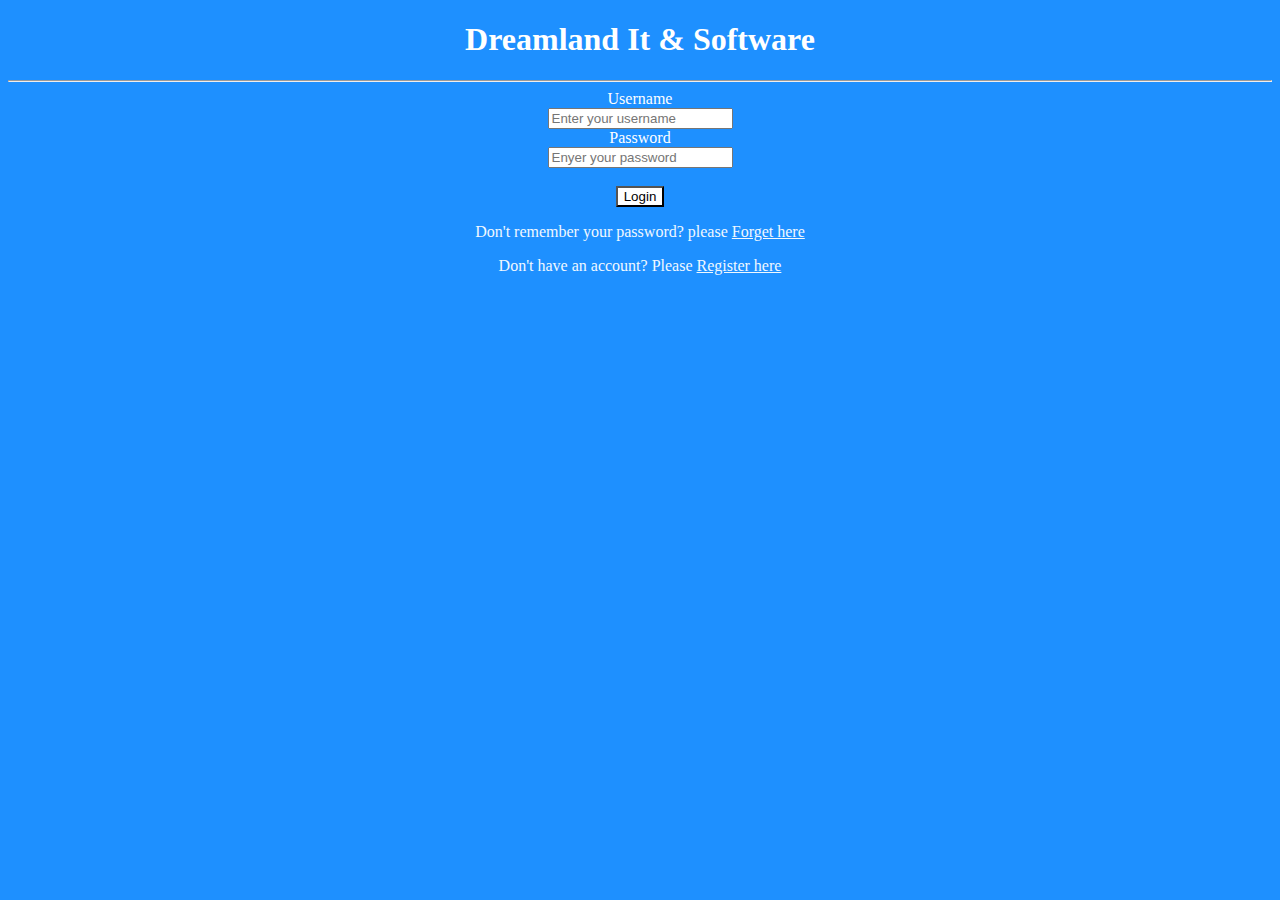
==== index.html @ 6c0097d3 "Drm login form" ====
<!DOCTYPE html>
<html lang="en">
<head>
  <meta charset="UTF-8">
  <meta http-equiv="X-UA-Compatible" content="IE=edge">
  <meta name="viewport" content="width=device-width, initial-scale=1.0">
  <title>Login Page</title>




  <!-- Custom CSS file -->
  <link rel="stylesheet" href="/css/style.css">
</head>
<body id="bg-clr">
  <h1 align="center">Dreamland It & Software</h1>
  <hr/>
  <form align="center" id="usr-nm" >
    <label for="username">Username</label>
    <br/>
    <input type="text" name="username" placeholder="Enter your username"/><br/>
    <label for="password">Password</label> <br/>
    <input type="password" name="password" placeholder="Enyer your password"/><br/>
    <br/>
    <input type="submit"value="Login"/ id="submit-btn">

    <p>Don't remember your password? please <a href="/pages/forget.html">Forget here</a></p>
    <p>Don't have an account? Please <a href="/pages/register.html">Register here</a></p>

  </form>
  
</body>
</html>
---- css/style.css ----
h1 {
  color: white;
  text-align: center;
}

#usr-nm {
   color: white;
}

#bg-clr { background-color: dodgerblue;

}
#submit-btn {
 background-color: white;
}

a {
  color: aliceblue;
}

#forget-bg {
  background-color:dodgerblue;
}
p {
  color: aliceblue;
}
#mail-bg {
  color: aliceblue;
}
#reg-bg {
  background-color: dodgerblue;
}
#reg-frm {
  color: aliceblue;
}
p {
  color: aliceblue;
}
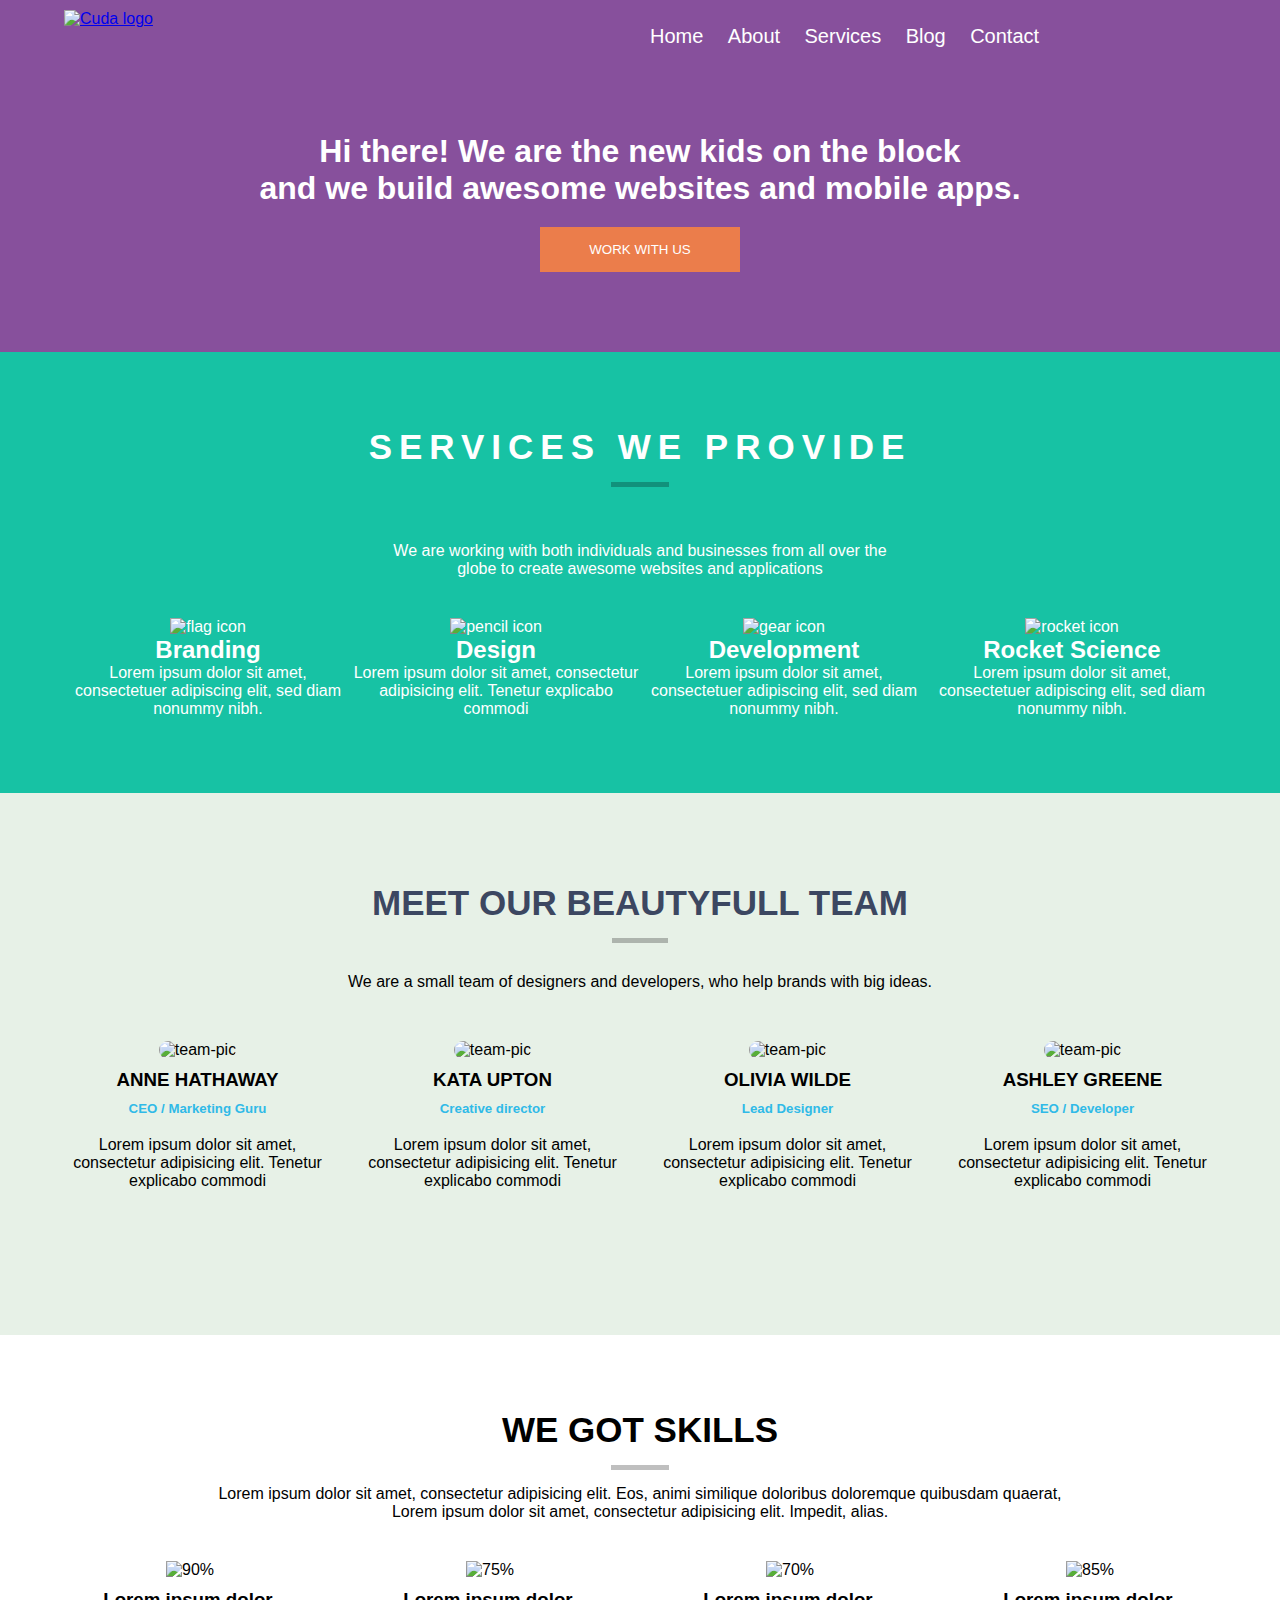
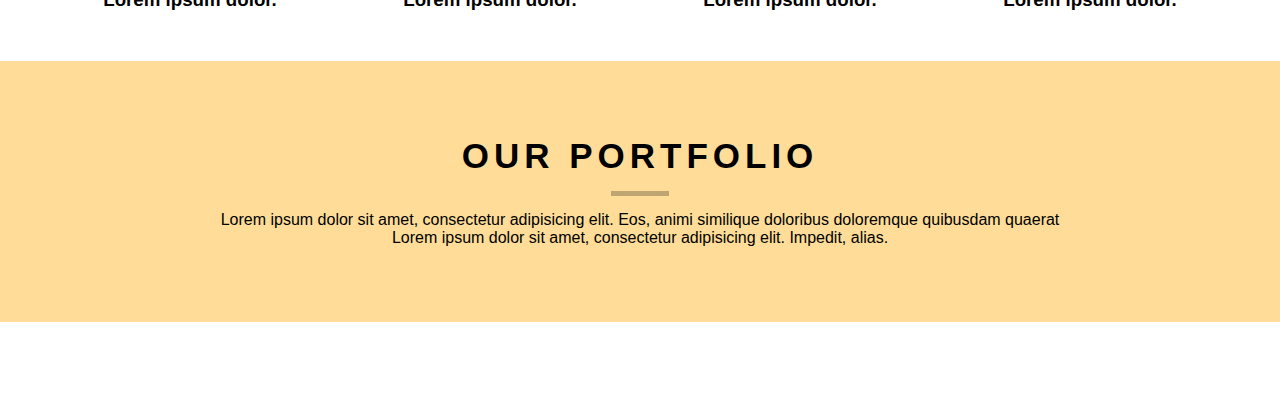
==== commit e1082651: "Add files via upload" ====
--- a/index.html
+++ b/index.html
@@ -1,33 +1,176 @@
 <!DOCTYPE html>
 <html lang="en">
 <head>
-  <meta charset="UTF-8">
-  <meta http-equiv="X-UA-Compatible" content="IE=edge">
-  <meta name="viewport" content="width=device-width, initial-scale=1.0">
-  <title>Login Page</title>
-
-
-
-
-  <!-- Custom CSS file -->
-  <link rel="stylesheet" href="/css/style.css">
+    <meta charset="UTF-8">
+    <meta http-equiv="X-UA-Compatible" content="IE=edge">
+    <meta name="viewport" content="width=device-width, initial-scale=1.0">
+    <!-- main  Css -->
+    <link rel="stylesheet" href="css/style.css">
+    <title>Web Layout</title>
 </head>
-<body id="bg-clr">
-  <h1 align="center">Dreamland It & Software</h1>
-  <hr/>
-  <form align="center" id="usr-nm" >
-    <label for="username">Username</label>
-    <br/>
-    <input type="text" name="username" placeholder="Enter your username"/><br/>
-    <label for="password">Password</label> <br/>
-    <input type="password" name="password" placeholder="Enyer your password"/><br/>
-    <br/>
-    <input type="submit"value="Login"/ id="submit-btn">
-
-    <p>Don't remember your password? please <a href="/pages/forget.html">Forget here</a></p>
-    <p>Don't have an account? Please <a href="/pages/register.html">Register here</a></p>
-
-  </form>
-  
-</body>
-</html>+<body>
+     <!-- Header part -->
+     <header>
+        <div class="container">
+            <nav>
+                <div class="logo-part">
+                    <a href="a"><img src="img/cuda.png"alt="Cuda logo"></a>
+                </div>
+                <div class="menu-part">
+                    <ul>
+                        <li><a href="a">Home</a></li>
+                        <li><a href="a">About</a></li>
+                        <li><a href="a">Services</a></li>
+                        <li><a href="a">Blog</a></li>
+                        <li><a href="a">Contact</a></li>
+                    </ul>
+                </div>
+            </nav>
+            <div class="header-writting-part">
+                <h1>Hi there! We are the new kids on the block <br/>
+                    and we build awesome websites and mobile apps.
+                    </h1>
+                    <a href="a"><button type="button">Work with us</button></a>
+            </div>
+        </div>
+     </header>
+     <!-- Services Section -->
+     <section id="service">
+        <div class="container">
+        <div class="service-writting-part">
+        <h2>SERVICES WE PROVIDE</h2>
+        <span class="underline"></span>
+        
+        <p>
+            We are working with both individuals and businesses from all over the globe
+to create awesome websites and applications
+        </p>
+        </div>
+        <div class="Service-box-part"></div>
+        <div class="service-box">
+        <img src="img/icon.png" alt="flag icon">
+        <h2>Branding</h2>
+        <p>
+            Lorem ipsum dolor sit amet,
+consectetuer adipiscing elit,
+sed diam nonummy nibh.
+        </p>
+          </div>
+          <div class="service-box">
+            <img src="img/crayon.png" alt="pencil icon">
+            <h2>Design</h2>
+            <p>
+                Lorem ipsum dolor sit amet, consectetur adipisicing elit. Tenetur explicabo commodi
+            </p>
+              </div>
+              <div class="service-box">
+                <img src="img/gear.png" alt="gear icon">
+                <h2>Development</h2>
+                <p>
+                    Lorem ipsum dolor sit amet,
+        consectetuer adipiscing elit,
+        sed diam nonummy nibh.
+                </p>
+                  </div>
+                  <div class="service-box">
+                    <img src="img/rocket.png" alt="rocket icon">
+                    <h2>Rocket Science</h2>
+                    <p>
+                        Lorem ipsum dolor sit amet,
+            consectetuer adipiscing elit,
+            sed diam nonummy nibh.
+                    </p>
+                      </div>
+         </div>
+       </div>
+    </section>
+    <!-- team section -->
+    <section id="team">
+        <div class="container">
+            <div class="team-writting-part">
+            <h2>MEET OUR BEAUTYFULL TEAM</h2>
+            <span class="underline"></span>
+            </div>
+            <p>We are a small team of designers and developers, who help brands with big ideas.</p>
+        </div>
+        <div class="team-box-part">
+        <div class="team-box">
+        <img src="img/author.jpg" alt="team-pic">
+        <h3>ANNE HATHAWAY</h3>
+        <h5>CEO / Marketing Guru</h5>
+        <p>
+            Lorem ipsum dolor sit amet, consectetur adipisicing elit. Tenetur explicabo commodi
+        </p>
+        </div>
+            <div class="team-box">
+            <img src="img/author.jpg" alt="team-pic">
+            <h3>KATA UPTON</h3>
+            <h5>Creative director</h5>
+            <p>
+                Lorem ipsum dolor sit amet, consectetur adipisicing elit. Tenetur explicabo commodi
+            </p>
+        </div>
+                <div class="team-box">
+                <img src="img/author.jpg" alt="team-pic">
+                <h3>OLIVIA WILDE</h3>
+                <h5>Lead Designer</h5>
+                <p>
+                    Lorem ipsum dolor sit amet, consectetur adipisicing elit. Tenetur explicabo commodi
+                </p>
+            </div>
+                <div class="team-box">
+                <img src="img/author.jpg" alt="team-pic">
+                <h3>ASHLEY GREENE</h3>
+                <h5>SEO / Developer</h5>
+                <p>
+                    Lorem ipsum dolor sit amet, consectetur adipisicing elit. Tenetur explicabo commodi
+                </p>
+            </div>
+        </div>
+      </div>
+    </section>
+    <!-- skill section -->
+    <section id="skill">
+        <div class="container">
+            <div class="skill-writting-part">
+                <h2>WE GOT SKILLS</h2>
+                <span class="underline"></span>
+            </div>
+               <p>Lorem ipsum dolor sit amet, consectetur adipisicing elit. Eos, animi similique doloribus doloremque quibusdam quaerat,<br/>
+                Lorem ipsum dolor sit amet, consectetur adipisicing elit. Impedit, alias.</p>
+            
+        
+          </div>
+          <div class="skill-box-part">
+        <div class="skill-box">
+            <img src="img/90.png" alt="90%">
+            <h3>Lorem ipsum dolor.</h3>
+            </div>
+            <div class="skill-box">
+                <img src="img/75.png" alt="75%">
+                <h3>Lorem ipsum dolor.</h3>
+                </div>
+                <div class="skill-box">
+                    <img src="img/70.png" alt="70%">
+                    <h3>Lorem ipsum dolor.</h3>
+                    </div>
+                    <div class="skill-box">
+                        <img src="img/85.png" alt="85%">
+                        <h3>Lorem ipsum dolor.</h3>
+                        </div>
+                    </div>
+              <!-- portfolio section -->
+              <section id="portfolio">
+                <div class="container">
+                <div class="portfolio-writting-part">
+                    <h2>OUR PORTFOLIO</h2>
+                    <span class="underline"></span>
+                    </div>
+                    <p>Lorem ipsum dolor sit amet, consectetur adipisicing elit. Eos, animi similique doloribus doloremque quibusdam quaerat<br/>
+                        Lorem ipsum dolor sit amet, consectetur adipisicing elit. Impedit, alias.
+                    </p>
+                 </div>
+                </div>
+              </section>
+            </body>
+         </html>--- a/css/style.css
+++ b/css/style.css
@@ -1,38 +1,253 @@
-h1 {
-  color: white;
-  text-align: center;
-}
-
-#usr-nm {
-   color: white;
-}
-
-#bg-clr { background-color: dodgerblue;
-
-}
-#submit-btn {
- background-color: white;
-}
-
-a {
-  color: aliceblue;
-}
-
-#forget-bg {
-  background-color:dodgerblue;
-}
-p {
-  color: aliceblue;
-}
-#mail-bg {
-  color: aliceblue;
-}
-#reg-bg {
-  background-color: dodgerblue;
-}
-#reg-frm {
-  color: aliceblue;
-}
-p {
-  color: aliceblue;
+
+            /* Global Class */
+            *{
+                margin: 0;
+                padding: 0;
+                outline: 0;
+                border: 0;
+                box-sizing: border-box;
+                font-family: Arial, Helvetica, sans-serif;
+                
+            }
+            section{
+                padding: 75px 0px;
+            }
+            .container{
+                width: 90%;
+                margin: auto;
+            }
+            .underline{border-bottom: 5px solid #00000040;display: block;width: 5%;margin: 15px auto;}
+            /* ===========header part======= */
+            header{
+                background-color: #87509c;
+                color: white;
+                width: 100%;
+                float: left;
+            }
+              nav{
+                width: 100%;
+                float: left;
+                padding: 10px 0px;
+                }
+            .logo-part{
+                width: 50%;
+                float: left;
+            }
+            .menu-part{  
+                width: 50%;  
+                float: left;
+            }
+            .header-writting-part{
+                width: 100%;
+                float: left;
+                text-align: center;
+                margin: 60px 0px;
+            }
+            .menu-part ul{
+            
+            padding: 15px 0px;
+            }
+            .menu-part li{
+            
+            list-style: none;
+            
+            display: inline-block;
+            
+            /* margin: 0px 10px; */
+            }
+            .menu-part a{
+            
+            font-size: 20px;
+            
+            color: #fff;
+            
+            text-decoration: none;
+            padding: 10px;
+            transition: ease-in-out 0.3s;
+            }
+            .menu-part a:hover{
+                background-color: #00000075;
+                padding: 10px;
+                border-radius: 5px;
+            }
+            .header-writting-part h1{
+            }
+            .header-writting-part a button{width: 200px;padding: 15px;color: white;background-color: #eb7d4b;text-transform: uppercase;margin: 20px;}
+            .header-writting-part a button:hover{
+                background-color: #00000075;
+                transition: ease-out 0.2s;
+            
+            }
+            
+            /* Service section */
+            #service{
+                width: 100%;
+                float: left;
+                background-color: #17c2a4;
+                color: white;
+                text-align: center;
+            }
+            .service-writting-part{   
+                width: 100%;
+                float: left;
+            
+            }
+            .service-writting-part h2{
+            
+            font-size: 35px;
+            
+            letter-spacing: 7px;
+            
+            font-weight: 600;
+            }
+            .service-writting-part p{
+            
+            width: 50%;
+            
+            margin: auto;
+            padding: 40px;
+            }
+            .service-box-part{  
+                width: 100%; 
+                 float: left;
+                margin-top: 50px;
+            }
+            .service-box{
+                width: 25%;
+                float: left;
+            
+            }
+            .service-box img{
+              border: ;
+            
+            }
+            .service-box h2{
+            
+            }
+            .service-box p{
+                
+            }
+            /* team section */
+            #team{
+               width: 100%; 
+               float: left;
+                text-align: center;
+                background-color: #E7F1E7;
+               
+            }
+        .team-writting-part{
+            width: 100%;
+            float: left;
+            padding: 15px;
+        }
+        .team-writting-part h2{
+            font-size: 35px;
+            letter-spacing: 0px;
+            font-weight: 600;
+            color: #3c4761;
+        }
+        .team-writting-part p{
+            width: 50%;
+            margin: auto;
+            padding: 30px;
+        }
+        .team-box-part{
+            width: 100%;
+            float: left;
+            padding: 50px;
+
+        }
+        .team-box{
+            width: 25%;
+            float: left;
+        }
+        .team-box img{
+            border-radius: 50px;
+
+        }
+        .team-box h3{
+            padding: 10px;
+
+        }
+        .team-box p{
+            padding: 20px;
+         }
+         .team-box h5{
+            color: #30bae7;
+         }
+         
+         /* skill sektion */
+
+         #skill{
+            width: 100%;
+            float: left;
+            text-align: center;
+            background-color: white;
+        }
+        .skill-writting-part{
+            width: 100%;
+            float: left;
+        }
+        .skill-writting-part h2{
+            font-size: 35px;
+            letter-spacing: 0px;
+            font-weight: 600;
+            
+        }
+        .skill-writting-part p{
+            width: 50%;
+            margin: auto;
+            padding: 30%;
+            font-size: 15px;
+        }
+.skill-box-part {
+    width: 100%;
+    float: left;
+    padding: 40px;
+}
+.skill-box {
+    width: 25%;
+    float: left;
+}
+.skill-box h3 {
+ padding: 10px;
+
+}
+/* Portfolio section */
+
+#portfolio{
+    width: 100%;
+    float: left;
+    text-align: center;
+    background-color: #FFDD99;
+}
+.portfolio-writting-part {
+    width: 100%;
+    float: left;
+}
+.portfolio-writting-part h2{
+    font-size: 35px;
+    letter-spacing: 5px;
+    font-weight: 600;
+}
+
+.menu-port{
+    width: 50%;
+}
+.menu-port ul{
+    padding: 15px 0px;
+}
+.menu-port li{
+    list-style: none;
+    display:inline-block;
+}
+.menu-port b{
+    font-size: 20px;
+    color: #fff;
+}
+
+.menu-port b:hover{
+    background-color: #00000075;
+    padding: 10px;
+    border-radius: 5px;
 }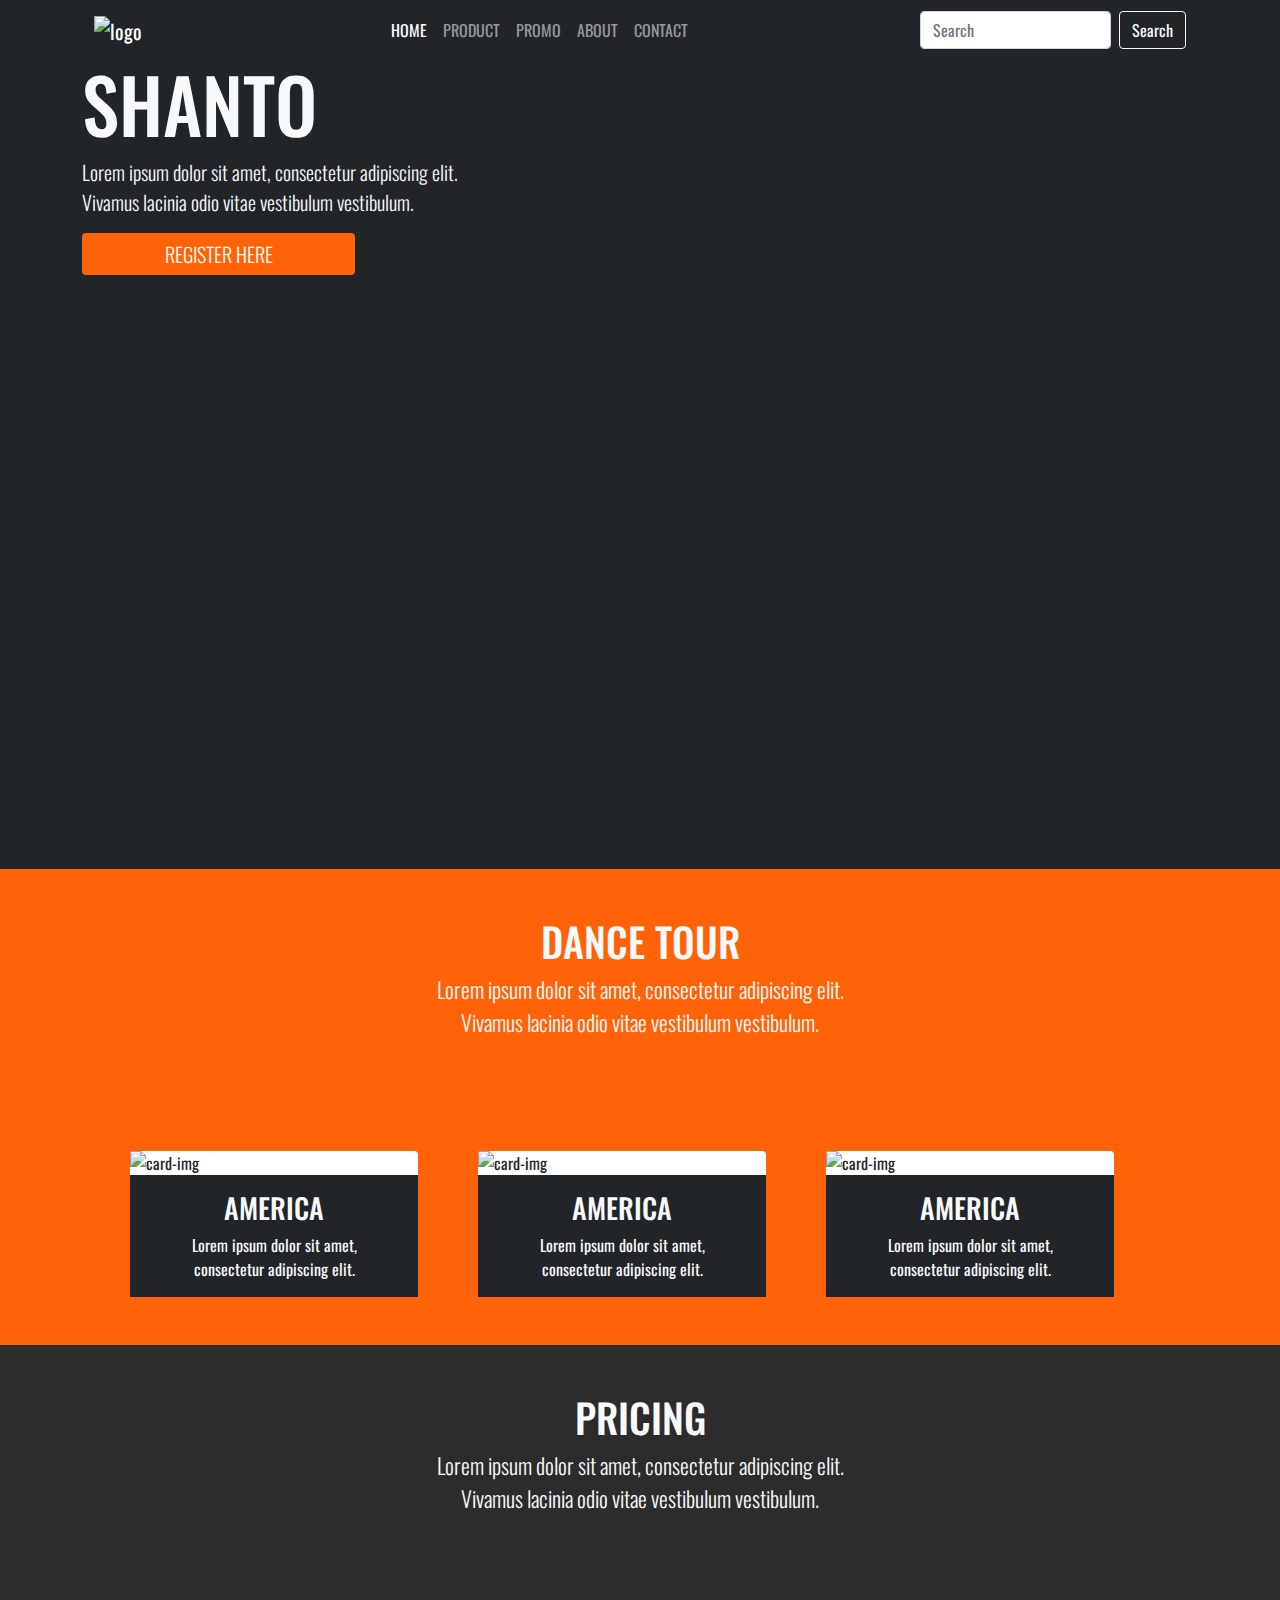
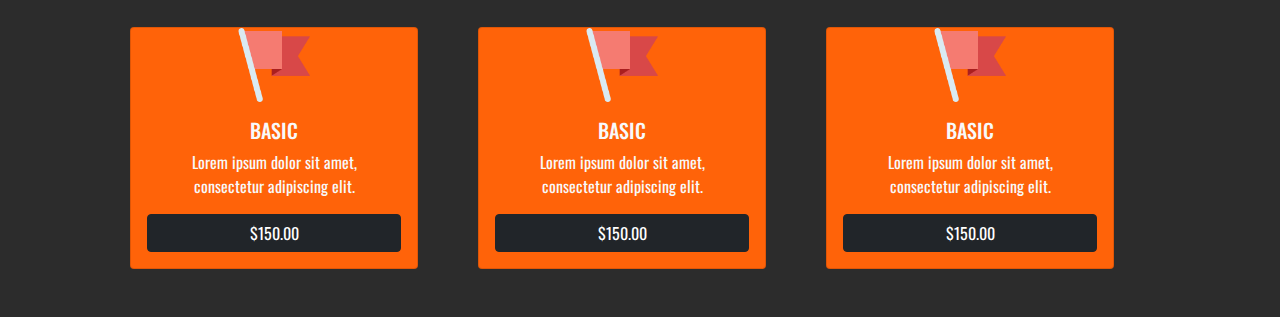
==== commit 59db6c77: "Add files via upload" ====
--- a/index.html
+++ b/index.html
@@ -1,176 +1,152 @@
 <!DOCTYPE html>
 <html lang="en">
 <head>
-    <meta charset="UTF-8">
-    <meta http-equiv="X-UA-Compatible" content="IE=edge">
-    <meta name="viewport" content="width=device-width, initial-scale=1.0">
-    <!-- main  Css -->
-    <link rel="stylesheet" href="css/style.css">
-    <title>Web Layout</title>
+  <meta charset="UTF-8">
+  <meta http-equiv="X-UA-Compatible" content="IE=edge">
+  <meta name="viewport" content="width=device-width, initial-scale=1.0">
+  <!-- Favicon -->
+  <link rel="shortcut icon" href="./images/icon.png" type="image/x-icon">
+  <!-- Bootstrap CDN -->
+  <link rel="stylesheet" href="css/bootstrap.min.css">
+  <!-- Main CSS -->
+  <link rel="stylesheet" href="css/style.css">
+
+  <title>shanto.com</title>
 </head>
 <body>
-     <!-- Header part -->
-     <header>
-        <div class="container">
-            <nav>
-                <div class="logo-part">
-                    <a href="a"><img src="img/cuda.png"alt="Cuda logo"></a>
-                </div>
-                <div class="menu-part">
-                    <ul>
-                        <li><a href="a">Home</a></li>
-                        <li><a href="a">About</a></li>
-                        <li><a href="a">Services</a></li>
-                        <li><a href="a">Blog</a></li>
-                        <li><a href="a">Contact</a></li>
-                    </ul>
-                </div>
-            </nav>
-            <div class="header-writting-part">
-                <h1>Hi there! We are the new kids on the block <br/>
-                    and we build awesome websites and mobile apps.
-                    </h1>
-                    <a href="a"><button type="button">Work with us</button></a>
-            </div>
+  <!-------------- Header Part -------------->
+  
+  <header class="bg-dark">
+    <div class="container">
+      <!-- Navagation -->
+      <nav class="navbar navbar-expand-lg navbar-dark bg-transparent">
+        <div class="container-fluid">
+          <a class="navbar-brand" href="#"><img src="img/logo.png" class="img-fluid w-75" alt="logo"></a>
+          <button class="navbar-toggler" type="button" data-bs-toggle="collapse" data-bs-target="#navbarSupportedContent" aria-controls="navbarSupportedContent" aria-expanded="false" aria-label="Toggle navigation">
+            <span class="navbar-toggler-icon"></span>
+          </button>
+          <div class="collapse navbar-collapse" id="navbarSupportedContent">
+            <ul class="navbar-nav m-auto mb-2 mb-lg-0 text-uppercase">
+              <li class="nav-item">
+                <a class="nav-link active" aria-current="page" href="#">Home</a>
+              </li>
+              <li class="nav-item">
+                <a class="nav-link" href="#">Product</a>
+              </li>
+              <li class="nav-item">
+                <a class="nav-link" href="#">Promo</a>
+              </li>
+              <li class="nav-item">
+                <a class="nav-link" href="#">About</a>
+              </li>
+              <li class="nav-item">
+                <a class="nav-link" href="#">Contact</a>
+              </li>
+            </ul>
+            <form class="d-flex">
+              <input class="form-control me-2" type="search" placeholder="Search" aria-label="Search">
+              <button class="btn btn-outline-light" type="submit">Search</button>
+            </form>
+          </div>
         </div>
-     </header>
-     <!-- Services Section -->
-     <section id="service">
-        <div class="container">
-        <div class="service-writting-part">
-        <h2>SERVICES WE PROVIDE</h2>
-        <span class="underline"></span>
-        
-        <p>
-            We are working with both individuals and businesses from all over the globe
-to create awesome websites and applications
-        </p>
-        </div>
-        <div class="Service-box-part"></div>
-        <div class="service-box">
-        <img src="img/icon.png" alt="flag icon">
-        <h2>Branding</h2>
-        <p>
-            Lorem ipsum dolor sit amet,
-consectetuer adipiscing elit,
-sed diam nonummy nibh.
-        </p>
+      </nav>
+    </div>
+    <!-- Hero Section -->
+    <div id="hero">
+      <div class="container">
+        <div class="row">
+          <div class="hero-content col-6 col-lg-6 col-md-6 col-sm-12 text-light">
+            <h1 class="">SHANTO</h1>
+            <p class="fw-light w-75">Lorem ipsum dolor sit amet, consectetur adipiscing elit. Vivamus lacinia odio vitae vestibulum vestibulum.</p>
+            <button type="button" class="btn btn-danger  w-50 text-uppercase fw-light fs-5 border-0">Register Here</button>
           </div>
-          <div class="service-box">
-            <img src="img/crayon.png" alt="pencil icon">
-            <h2>Design</h2>
-            <p>
-                Lorem ipsum dolor sit amet, consectetur adipisicing elit. Tenetur explicabo commodi
-            </p>
-              </div>
-              <div class="service-box">
-                <img src="img/gear.png" alt="gear icon">
-                <h2>Development</h2>
-                <p>
-                    Lorem ipsum dolor sit amet,
-        consectetuer adipiscing elit,
-        sed diam nonummy nibh.
-                </p>
-                  </div>
-                  <div class="service-box">
-                    <img src="img/rocket.png" alt="rocket icon">
-                    <h2>Rocket Science</h2>
-                    <p>
-                        Lorem ipsum dolor sit amet,
-            consectetuer adipiscing elit,
-            sed diam nonummy nibh.
-                    </p>
-                      </div>
-         </div>
-       </div>
-    </section>
-    <!-- team section -->
-    <section id="team">
-        <div class="container">
-            <div class="team-writting-part">
-            <h2>MEET OUR BEAUTYFULL TEAM</h2>
-            <span class="underline"></span>
-            </div>
-            <p>We are a small team of designers and developers, who help brands with big ideas.</p>
-        </div>
-        <div class="team-box-part">
-        <div class="team-box">
-        <img src="img/author.jpg" alt="team-pic">
-        <h3>ANNE HATHAWAY</h3>
-        <h5>CEO / Marketing Guru</h5>
-        <p>
-            Lorem ipsum dolor sit amet, consectetur adipisicing elit. Tenetur explicabo commodi
-        </p>
-        </div>
-            <div class="team-box">
-            <img src="img/author.jpg" alt="team-pic">
-            <h3>KATA UPTON</h3>
-            <h5>Creative director</h5>
-            <p>
-                Lorem ipsum dolor sit amet, consectetur adipisicing elit. Tenetur explicabo commodi
-            </p>
-        </div>
-                <div class="team-box">
-                <img src="img/author.jpg" alt="team-pic">
-                <h3>OLIVIA WILDE</h3>
-                <h5>Lead Designer</h5>
-                <p>
-                    Lorem ipsum dolor sit amet, consectetur adipisicing elit. Tenetur explicabo commodi
-                </p>
-            </div>
-                <div class="team-box">
-                <img src="img/author.jpg" alt="team-pic">
-                <h3>ASHLEY GREENE</h3>
-                <h5>SEO / Developer</h5>
-                <p>
-                    Lorem ipsum dolor sit amet, consectetur adipisicing elit. Tenetur explicabo commodi
-                </p>
-            </div>
         </div>
       </div>
-    </section>
-    <!-- skill section -->
-    <section id="skill">
-        <div class="container">
-            <div class="skill-writting-part">
-                <h2>WE GOT SKILLS</h2>
-                <span class="underline"></span>
+    </div>
+  </header>
+
+  <!-- Banner Section -->
+  <section id="banner">
+    <div class="container">
+      <div class="banner-content text-center text-light p-5">
+        <h1 class="text-uppercase">Dance Tour</h1>
+        <p class="fw-light">Lorem ipsum dolor sit amet, consectetur adipiscing elit.<br> Vivamus lacinia odio vitae vestibulum vestibulum.</p>
+      </div>
+     <div class="row p-5">
+     <div class="b-card col-4">
+      <div class="card p-0 border-0" style="width: 18rem;">
+        <img src="img/card-1.png" class="card-img-top w-100" alt="card-img">
+        <div class="card-body bg-dark text-light text-center">
+          <h3 class=" text-uppercase ">America</h3>
+          <p class="card-text">Lorem ipsum dolor sit amet,<br> consectetur adipiscing elit.</p>
+        </div>
+      </div>
+     </div>
+      <div class="b-card col-4">
+        <div class="card p-0 border-0" style="width: 18rem;">
+          <img src="img/card-2.png" class="card-img-top w-100" alt="card-img">
+          <div class="card-body bg-dark text-light text-center">
+            <h3 class=" text-uppercase ">America</h3>
+            <p class="card-text">Lorem ipsum dolor sit amet,<br> consectetur adipiscing elit.</p>
+          </div>
+        </div>
+      </div>
+      <div class="b-card col-4">
+        <div class="card p-0 border-0" style="width: 18rem;">
+          <img src="img/card-3.png" class="card-img-top w-100" alt="card-img">
+          <div class="card-body bg-dark text-light text-center">
+            <h3 class=" text-uppercase ">America</h3>
+            <p class="card-text">Lorem ipsum dolor sit amet,<br>consectetur adipiscing elit.</p>
+          </div>
+        </div>
+      </div>
+     </div>
+    </div>
+  </section>
+
+  <!-- Pricing Section -->
+  <section id="pricing">
+    <div class="container">
+      <div class="pricing-content text-center text-light p-5">
+        <h1 class="text-uppercase">Pricing</h1>
+        <p class=" fw-light">Lorem ipsum dolor sit amet, consectetur adipiscing elit.<br> Vivamus lacinia odio vitae vestibulum vestibulum.</p>
+      </div>
+      <div class="row p-5">
+        <div class="p-card col-4">
+          <div class="card pricing-card " style="width: 18rem;">
+            <img src="img/icon.png" class="card-img-top w-25 m-auto" alt="icon">
+            <div class="card-body text-center text-light">
+              <h5 class="card-title text-uppercase">Basic</h5>
+              <p class="card-text">Lorem ipsum dolor sit amet,<br> consectetur adipiscing elit.</p>
+              <a href="#" class="btn btn-dark w-100">$150.00</a>
             </div>
-               <p>Lorem ipsum dolor sit amet, consectetur adipisicing elit. Eos, animi similique doloribus doloremque quibusdam quaerat,<br/>
-                Lorem ipsum dolor sit amet, consectetur adipisicing elit. Impedit, alias.</p>
-            
-        
           </div>
-          <div class="skill-box-part">
-        <div class="skill-box">
-            <img src="img/90.png" alt="90%">
-            <h3>Lorem ipsum dolor.</h3>
+        </div>
+        <div class="p-card col-4">
+          <div class="card pricing-card " style="width: 18rem;">
+            <img src="img/icon.png" class="card-img-top w-25 m-auto" alt="icon">
+            <div class="card-body text-center text-light">
+              <h5 class="card-title text-uppercase">Basic</h5>
+              <p class="card-text">Lorem ipsum dolor sit amet,<br> consectetur adipiscing elit.</p>
+              <a href="#" class="btn btn-dark w-100">$150.00</a>
             </div>
-            <div class="skill-box">
-                <img src="img/75.png" alt="75%">
-                <h3>Lorem ipsum dolor.</h3>
-                </div>
-                <div class="skill-box">
-                    <img src="img/70.png" alt="70%">
-                    <h3>Lorem ipsum dolor.</h3>
-                    </div>
-                    <div class="skill-box">
-                        <img src="img/85.png" alt="85%">
-                        <h3>Lorem ipsum dolor.</h3>
-                        </div>
-                    </div>
-              <!-- portfolio section -->
-              <section id="portfolio">
-                <div class="container">
-                <div class="portfolio-writting-part">
-                    <h2>OUR PORTFOLIO</h2>
-                    <span class="underline"></span>
-                    </div>
-                    <p>Lorem ipsum dolor sit amet, consectetur adipisicing elit. Eos, animi similique doloribus doloremque quibusdam quaerat<br/>
-                        Lorem ipsum dolor sit amet, consectetur adipisicing elit. Impedit, alias.
-                    </p>
-                 </div>
-                </div>
-              </section>
-            </body>
-         </html>+          </div>
+        </div>
+        <div class="p-card col-4">
+          <div class="card pricing-card " style="width: 18rem;">
+            <img src="img/icon.png" class="card-img-top w-25 m-auto" alt="icon">
+            <div class="card-body text-center text-light">
+              <h5 class="card-title text-uppercase">Basic</h5>
+              <p class="card-text">Lorem ipsum dolor sit amet,<br> consectetur adipiscing elit.</p>
+              <a href="#" class="btn btn-dark w-100">$150.00</a>
+            </div>
+          </div>
+        </div>
+       
+      </div>
+    </div>
+  </section>
+ <script src="js/bootstrap.min.js"></script>
+  
+</body>
+</html>--- a/css/style.css
+++ b/css/style.css
@@ -1,253 +1,47 @@
+/* Google fonts */
+@import url('https://fonts.googleapis.com/css2?family=Oswald:wght@300;400;500;600;700&display=swap');
 
-            /* Global Class */
-            *{
-                margin: 0;
-                padding: 0;
-                outline: 0;
-                border: 0;
-                box-sizing: border-box;
-                font-family: Arial, Helvetica, sans-serif;
-                
-            }
-            section{
-                padding: 75px 0px;
-            }
-            .container{
-                width: 90%;
-                margin: auto;
-            }
-            .underline{border-bottom: 5px solid #00000040;display: block;width: 5%;margin: 15px auto;}
-            /* ===========header part======= */
-            header{
-                background-color: #87509c;
-                color: white;
-                width: 100%;
-                float: left;
-            }
-              nav{
-                width: 100%;
-                float: left;
-                padding: 10px 0px;
-                }
-            .logo-part{
-                width: 50%;
-                float: left;
-            }
-            .menu-part{  
-                width: 50%;  
-                float: left;
-            }
-            .header-writting-part{
-                width: 100%;
-                float: left;
-                text-align: center;
-                margin: 60px 0px;
-            }
-            .menu-part ul{
-            
-            padding: 15px 0px;
-            }
-            .menu-part li{
-            
-            list-style: none;
-            
-            display: inline-block;
-            
-            /* margin: 0px 10px; */
-            }
-            .menu-part a{
-            
-            font-size: 20px;
-            
-            color: #fff;
-            
-            text-decoration: none;
-            padding: 10px;
-            transition: ease-in-out 0.3s;
-            }
-            .menu-part a:hover{
-                background-color: #00000075;
-                padding: 10px;
-                border-radius: 5px;
-            }
-            .header-writting-part h1{
-            }
-            .header-writting-part a button{width: 200px;padding: 15px;color: white;background-color: #eb7d4b;text-transform: uppercase;margin: 20px;}
-            .header-writting-part a button:hover{
-                background-color: #00000075;
-                transition: ease-out 0.2s;
-            
-            }
-            
-            /* Service section */
-            #service{
-                width: 100%;
-                float: left;
-                background-color: #17c2a4;
-                color: white;
-                text-align: center;
-            }
-            .service-writting-part{   
-                width: 100%;
-                float: left;
-            
-            }
-            .service-writting-part h2{
-            
-            font-size: 35px;
-            
-            letter-spacing: 7px;
-            
-            font-weight: 600;
-            }
-            .service-writting-part p{
-            
-            width: 50%;
-            
-            margin: auto;
-            padding: 40px;
-            }
-            .service-box-part{  
-                width: 100%; 
-                 float: left;
-                margin-top: 50px;
-            }
-            .service-box{
-                width: 25%;
-                float: left;
-            
-            }
-            .service-box img{
-              border: ;
-            
-            }
-            .service-box h2{
-            
-            }
-            .service-box p{
-                
-            }
-            /* team section */
-            #team{
-               width: 100%; 
-               float: left;
-                text-align: center;
-                background-color: #E7F1E7;
-               
-            }
-        .team-writting-part{
-            width: 100%;
-            float: left;
-            padding: 15px;
-        }
-        .team-writting-part h2{
-            font-size: 35px;
-            letter-spacing: 0px;
-            font-weight: 600;
-            color: #3c4761;
-        }
-        .team-writting-part p{
-            width: 50%;
-            margin: auto;
-            padding: 30px;
-        }
-        .team-box-part{
-            width: 100%;
-            float: left;
-            padding: 50px;
-
-        }
-        .team-box{
-            width: 25%;
-            float: left;
-        }
-        .team-box img{
-            border-radius: 50px;
-
-        }
-        .team-box h3{
-            padding: 10px;
-
-        }
-        .team-box p{
-            padding: 20px;
-         }
-         .team-box h5{
-            color: #30bae7;
-         }
-         
-         /* skill sektion */
-
-         #skill{
-            width: 100%;
-            float: left;
-            text-align: center;
-            background-color: white;
-        }
-        .skill-writting-part{
-            width: 100%;
-            float: left;
-        }
-        .skill-writting-part h2{
-            font-size: 35px;
-            letter-spacing: 0px;
-            font-weight: 600;
-            
-        }
-        .skill-writting-part p{
-            width: 50%;
-            margin: auto;
-            padding: 30%;
-            font-size: 15px;
-        }
-.skill-box-part {
-    width: 100%;
-    float: left;
-    padding: 40px;
-}
-.skill-box {
-    width: 25%;
-    float: left;
-}
-.skill-box h3 {
- padding: 10px;
-
-}
-/* Portfolio section */
-
-#portfolio{
-    width: 100%;
-    float: left;
-    text-align: center;
-    background-color: #FFDD99;
-}
-.portfolio-writting-part {
-    width: 100%;
-    float: left;
-}
-.portfolio-writting-part h2{
-    font-size: 35px;
-    letter-spacing: 5px;
-    font-weight: 600;
+*{
+     font-family: 'Oswald', sans-serif;
 }
 
-.menu-port{
-    width: 50%;
+/* Header Part */
+#hero{
+     background: url(../img/Musicologaaaaay.png) no-repeat center;
+     background-size: cover;
+     height: 90vh;
 }
-.menu-port ul{
-    padding: 15px 0px;
+.hero-content{
+     
 }
-.menu-port li{
-    list-style: none;
-    display:inline-block;
+.hero-content h1{
+     font-size: 75px;
+
+     
 }
-.menu-port b{
-    font-size: 20px;
-    color: #fff;
+.hero-content p{
+     font-size: 20px;
+}
+.hero-content button{
+     background: #ff6307;
+}
+.hero-content button:hover{
+     background: #913a07;
 }
 
-.menu-port b:hover{
-    background-color: #00000075;
-    padding: 10px;
-    border-radius: 5px;
+/*-------------- Banner Section -------------*/
+#banner{
+     background: #ff6309;
+}
+
+/*========= Pricing Section =======*/
+#pricing{
+     background: #2c2c2c;
+}
+.pricing-card{
+     background-color: #ff6309;
+}
+.pricing-content p,
+.banner-content p{
+     font-size: 22px;
 }